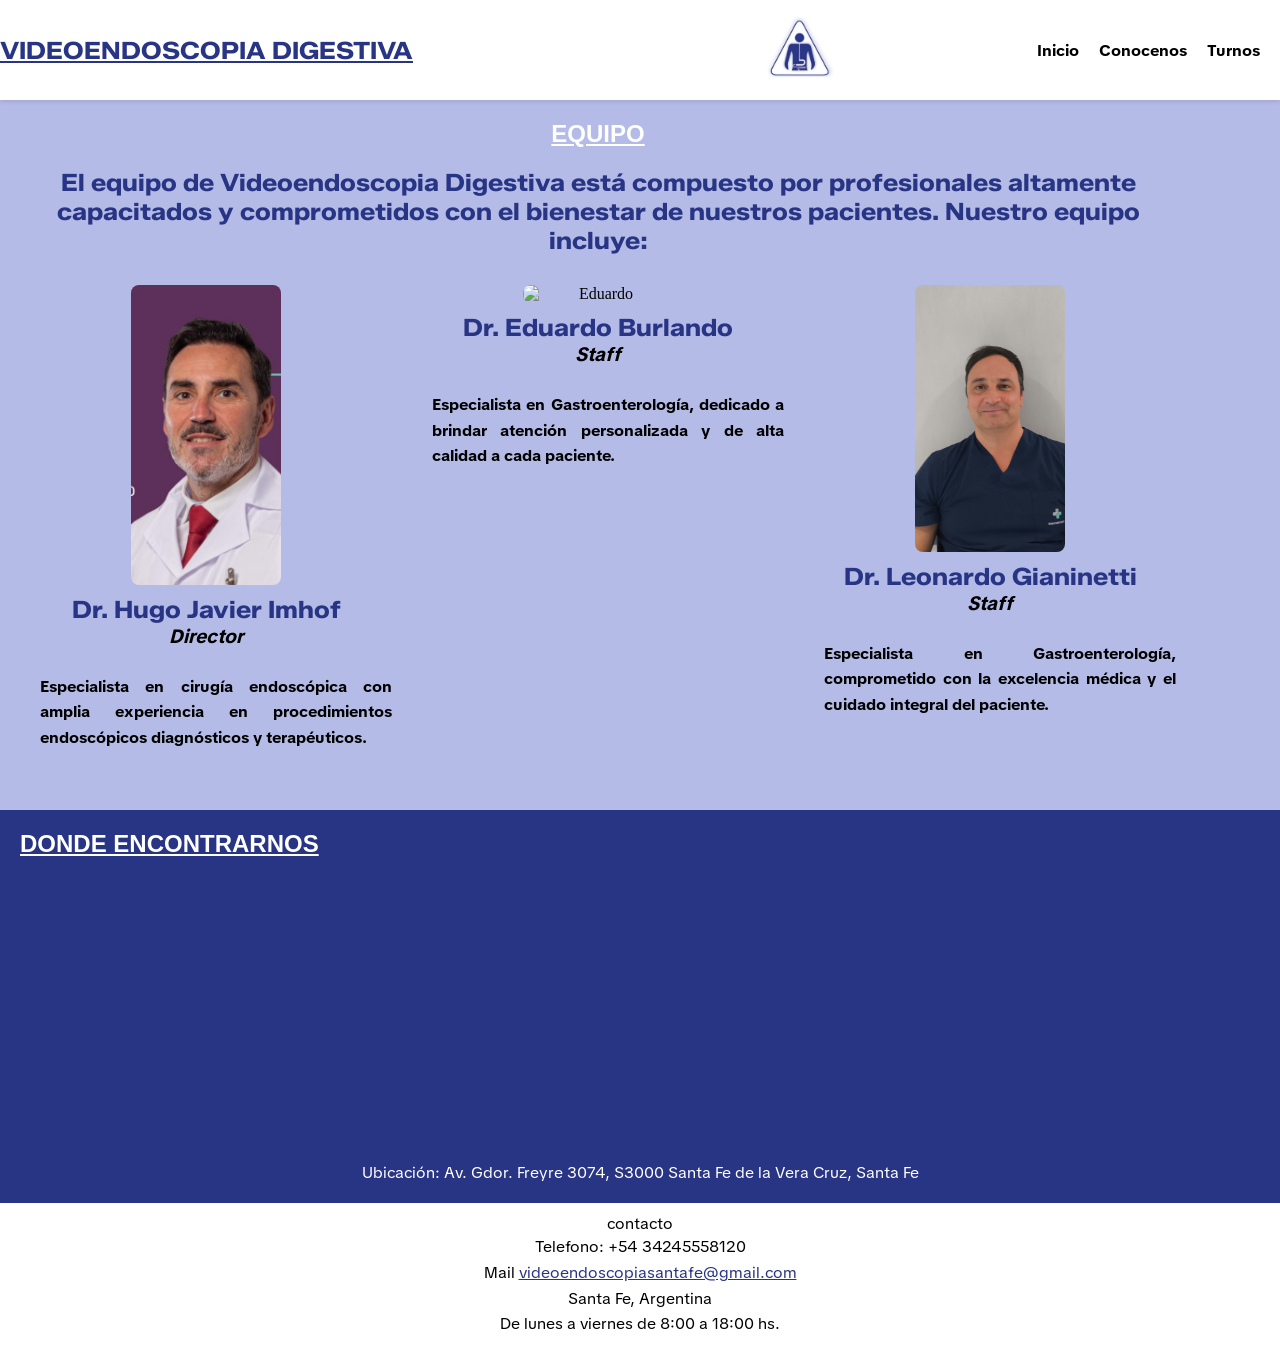
==== pages/conocenos.html @ 523eb46d "Archivos del proyecto" ====
<!DOCTYPE html>
<html lang="en">

<head>
    <link rel="preconnect" href="https://fonts.googleapis.com">
    <link rel="preconnect" href="https://fonts.gstatic.com" crossorigin>
    <link
        href="https://fonts.googleapis.com/css2?family=TikTok+Sans:opsz,wght@12..36,300..900&family=Zalando+Sans+SemiExpanded:ital,wght@0,200..900;1,200..900&display=swap"
        rel="stylesheet">
    <meta charset="UTF-8">
    <meta name="viewport" content="width=device-width, initial-scale=1.0">
    <title>Video endoscopia - Conocenos</title>
    <link rel="stylesheet" href="../css/estilos.css">
</head>

<body>
    <header>
        <h1>Videoendoscopia Digestiva</h1>
        <br>
        <img src="../img/logo.png" alt="">
        <nav>
            <ul>
                <li><a href="../index.html">Inicio</a></li>
                <li><a href="#">Conocenos</a></li>
                <li><a href="./turnos.html">Turnos</a></li>
            </ul>
        </nav>
    </header>
    <main>
        <section class="equipo">
            <h1 class="equipo-titulo">equipo</h1>
            <h2 class="equipo-descripcion">El equipo de Videoendoscopia Digestiva está compuesto por profesionales
                altamente
                capacitados y
                comprometidos con el bienestar de nuestros pacientes. Nuestro equipo incluye:
            </h2>
            <div class="miembro1"><img src="../img/hugo.jpeg" alt="Hugo">
                <h2>Dr. Hugo Javier Imhof</h2>
                <h3>Director</h3>
                <p>Especialista en cirugía endoscópica con amplia experiencia en procedimientos endoscópicos
                    diagnósticos y
                    terapéuticos.</p>
            </div>
            <div class="miembro2"><img src="../img/Eduardo.jpeg" alt="Eduardo">
                <h2>Dr. Eduardo Burlando</h2>
                <h3>Staff</h3>
                <p>Especialista en Gastroenterología, dedicado a brindar atención personalizada y de alta calidad a
                    cada
                    paciente.</p>
            </div>
            <div class="miembro3"><img src="../img/leonardo.jpeg" alt="Leonardo">
                <h2>Dr. Leonardo Gianinetti</h2>
                <h3>Staff</h3>
                <p>Especialista en Gastroenterología, comprometido con la excelencia médica y el cuidado integral
                    del
                    paciente.</p>
            </div>
        </section>
        <section class="ubicacion">
            <h1>Donde encontrarnos </h1>
            <iframe
                src="https://www.google.com/maps/embed?pb=!1m18!1m12!1m3!1d3396.8725157414074!2d-60.71867722438374!3d-31.637340724160556!2m3!1f0!2f0!3f0!3m2!1i1024!2i768!4f13.1!3m3!1m2!1s0x95b5a9b5f8a5384f%3A0x333272bdfcde6d98!2sClinica%20De%20Nefrologia!5e0!3m2!1sen!2sar!4v1765292936223!5m2!1sen!2sar"
                width="400" height="300" style="border:0;" allowfullscreen="" loading="lazy"
                referrerpolicy="no-referrer-when-downgrade"></iframe>
            <figcaption>Ubicación: Av. Gdor. Freyre 3074, S3000 Santa Fe de la Vera Cruz, Santa Fe</figcaption>
        </section>
    </main>
    <footer>
        contacto
        <address>
            Telefono: +54 34245558120<br>
            Mail <a href="mailto:videoendoscopiasantafe@gmail.com">videoendoscopiasantafe@gmail.com</a><br>
            Santa Fe, Argentina <br>
            De lunes a viernes de 8:00 a 18:00 hs.
        </address>
    </footer>
</body>

</html>
---- css/estilos.css ----
* {
    margin: 0;
    padding: 0;
    box-sizing: border-box;
}

ul {
    text-decoration: none;
    list-style: none;

}

a {
    text-decoration: none;
    color: inherit;
    font-family: 'TikTok Sans', sans-serif;
}

h1 {
    text-transform: uppercase;
    font-family: "Zalando Sans Expanded", sans-serif;
    color: white;
    text-decoration: underline;
}

h2 {
    font-family: "Zalando Sans SemiExpanded", sans-serif;
    font-size: 1.5rem;
    font-weight: bold;
    color: #283484;
}

p {
    font-family: 'TikTok Sans', sans-serif;
    font-weight: bold;
    font-size: 1.2rem;
    line-height: 1.6;
    color: black;
    margin: 20px 0;
    align-content: justify;
}

header img {
    width: 100px;
    height: auto;
    vertical-align: middle;
    margin-right: 20px;
}

header {
    align-items: center;
    background-color: white;
    display: flex;
    justify-content: space-between;
    position: sticky;
    top: 0;
    box-shadow: 0 2px 4px rgba(0, 0, 0, 0.1);
    z-index: 1000;
}

header h1 {
    color: #283484;
    font-family: "Zalando Sans SemiExpanded", sans-serif;
    font-size: 1.5rem;
    vertical-align: middle;
}

header nav {
    margin-right: 20px;
}

header nav ul {
    display: flex;
    gap: 20px;
    list-style: none;
    justify-content: space-around;
    align-items: center;
}

header nav ul li a {
    font-family: 'TikTok Sans', sans-serif;
    font-size: 1rem;
    font-weight: bold;
    color: black;
}



.introduccion {
    padding: 20px;
    background-size: cover;
    background-position: center top;
    background-image: url('../img/logoMit.jpeg');
    height: auto;
}

.servicios {
    padding: 20px;
    background-color: #283484;
    color: white;
}

.servicios ul li {
    font-family: 'TikTok Sans', sans-serif;
    font-size: 1.2rem;
    margin: 10px 0;
    list-style: disc;
}

.turnos {
    padding: 20px;
    background-color: #283484;
    color: white;
}

.turnos label {
    display: block;
    font-family: 'TikTok Sans', sans-serif;
}

.turnos input,
.turnos select,
.turnos textarea {
    padding: 8px;
    margin-bottom: 10px;
    border: none;
    border-radius: 4px;
}

.turnos h2 {
    font-family: 'TikTok Sans', sans-serif;
    font-weight: normal;
    color: white;
    font-size: 1.5rem;
    font-weight: bold;

}

.turnos input[type="submit"] {
    background-color: #ffffff;
    border: outset 2px black;
    padding: 10px 20px;
    border-radius: 4px;
    cursor: pointer;
    font-family: 'TikTok Sans', sans-serif;
    font-size: 1rem;
    font-weight: bold;
}

.ubicacion {
    padding: 20px;
    background-color: #283484;
    color: white;
}

.ubicacion iframe {
    height: 300px;
    border: none;
    border-radius: 8px;
    width: 100%;
}


.ubicacion figcaption {
    text-align: center;
    font-family: 'TikTok Sans', sans-serif;
}

.equipo {
    padding: 20px;
    background-color: #b4bbe6;
    display: grid;
    grid-template-columns: 30% 30% 30%;
    grid-template-rows: auto auto auto;
    grid-template-areas:
        "titulo titulo titulo"
        "descripcion descripcion descripcion"
        "miembro1 miembro2 miembro3";
    gap: 20px;
}


.equipo img {
    width: 150px;
    border-radius: 8px;
    margin: 10px 0;
    justify-content: center;
}

.equipo h3 {
    font-family: 'TikTok Sans', sans-serif;
    font-size: 1.2rem;
    color: black;
    margin-bottom: 5px;
    font-style: italic;
}

.equipo div {
    margin-bottom: 20px;
    width: 100%;
    display: flex;
    flex-direction: column;
    align-items: center;
}

.equipo div p {
    margin-left: 20px;
    font-size: 1rem;
    font-family: 'TikTok Sans', sans-serif;
    color: black;
    text-align: justify;
}

.equipo-titulo {
    grid-area: titulo;
    text-align: center;
}

.equipo-descripcion {
    grid-area: descripcion;
    text-align: center;
    margin-bottom: 0;
}

.miembro1 {
    grid-area: miembro1;
    flex-direction: column;
    text-align: center;
}

.miembro2 {
    grid-area: miembro2;
    flex-direction: column;
    text-align: center;
}

.miembro3 {
    grid-area: miembro3;
    flex-direction: column;
    text-align: center;
}


footer {
    background-color: white;
    color: black;
    text-align: center;
    padding: 10px 0;
    position: relative;
    bottom: 0;
    width: 100%;
    font-family: 'TikTok Sans', sans-serif;
    font-size: 1rem;
}

footer a {
    color: #283484;
}

footer address {
    font-style: normal;
    line-height: 1.6;
}

footer address a {
    text-decoration: underline;
}


/* Media Queries for Responsiveness */


@media (max-width: 480px) {
    header {
        padding: 8px;
    }

    header h1 {
        font-size: 1rem;
    }

    header img {
        width: 50px;
        margin-right: 5px;
    }

    header nav ul {
        gap: 5px;
    }

    header nav ul li a {
        font-size: 0.8rem;
    }

    h1 {
        font-size: 1.3rem;
    }

    h2 {
        font-size: 1rem;
    }

    p {
        font-size: 0.9rem;
        margin: 10px 0;
    }

    .introduccion {
        padding: 10px;
    }

    .servicios {
        padding: 10px;
    }

    .servicios ul li {
        font-size: 0.95rem;
        margin: 5px 0;
    }

    .turnos {
        padding: 10px;
    }

    .turnos input,
    .turnos select,
    .turnos textarea {
        padding: 8px;
        font-size: 0.9rem;
    }

    .turnos h2 {
        font-size: 1.1rem;
    }

    .turnos input[type="submit"] {
        padding: 8px 15px;
        font-size: 0.9rem;
        width: 100%;
    }

    .ubicacion {
        padding: 10px;
    }

    .ubicacion iframe {
        height: 200px;
    }

    .ubicacion figcaption {
        font-size: 0.85rem;
    }

    .equipo {
        padding: 10px;
        gap: 10px;
        grid-template-columns: 100%;
        grid-template-areas:
            "titulo"
            "descripcion"
            "miembro1"
            "miembro2"
            "miembro3";

    }

    .equipo img {
        width: 100px;
    }

    .equipo h3 {
        font-size: 1rem;
    }

    .equipo div p {
        font-size: 0.85rem;
    }

    footer {
        padding: 10px 5px;
        font-size: 0.85rem;
    }

    footer address {
        line-height: 1.4;
    }
}
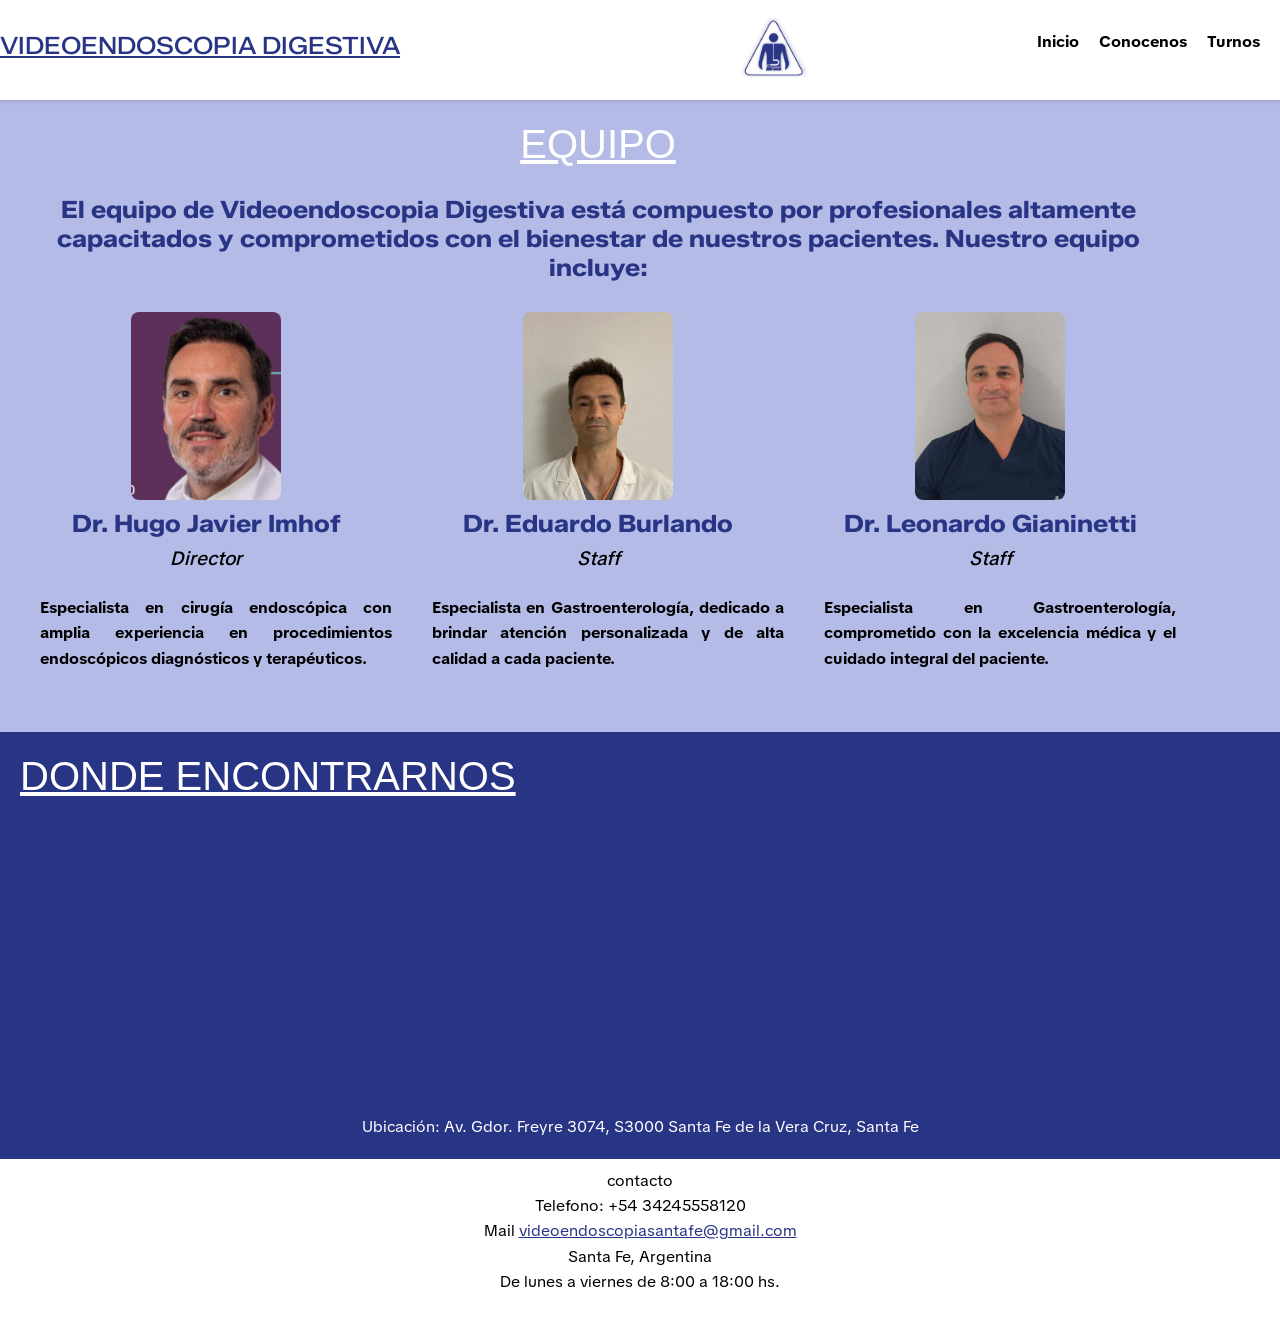
==== commit 8e395dbc: "cambios de las imagenes" ====
--- a/pages/conocenos.html
+++ b/pages/conocenos.html
@@ -10,6 +10,8 @@
     <meta charset="UTF-8">
     <meta name="viewport" content="width=device-width, initial-scale=1.0">
     <title>Video endoscopia - Conocenos</title>
+    <link href="https://cdn.jsdelivr.net/npm/bootstrap@5.3.8/dist/css/bootstrap.min.css" rel="stylesheet"
+        integrity="sha384-sRIl4kxILFvY47J16cr9ZwB07vP4J8+LH7qKQnuqkuIAvNWLzeN8tE5YBujZqJLB" crossorigin="anonymous">
     <link rel="stylesheet" href="../css/estilos.css">
 </head>
 
@@ -34,21 +36,21 @@
                 capacitados y
                 comprometidos con el bienestar de nuestros pacientes. Nuestro equipo incluye:
             </h2>
-            <div class="miembro1"><img src="../img/hugo.jpeg" alt="Hugo">
+            <div class="miembro1"><img src="../img/hugo.jpg" alt="Hugo">
                 <h2>Dr. Hugo Javier Imhof</h2>
                 <h3>Director</h3>
                 <p>Especialista en cirugía endoscópica con amplia experiencia en procedimientos endoscópicos
                     diagnósticos y
                     terapéuticos.</p>
             </div>
-            <div class="miembro2"><img src="../img/Eduardo.jpeg" alt="Eduardo">
+            <div class="miembro2"><img src="../img/eduardo.jpg" alt="Eduardo">
                 <h2>Dr. Eduardo Burlando</h2>
                 <h3>Staff</h3>
                 <p>Especialista en Gastroenterología, dedicado a brindar atención personalizada y de alta calidad a
                     cada
                     paciente.</p>
             </div>
-            <div class="miembro3"><img src="../img/leonardo.jpeg" alt="Leonardo">
+            <div class="miembro3"><img src="../img/leonardo.jpg" alt="Leonardo">
                 <h2>Dr. Leonardo Gianinetti</h2>
                 <h3>Staff</h3>
                 <p>Especialista en Gastroenterología, comprometido con la excelencia médica y el cuidado integral
@@ -74,6 +76,9 @@
             De lunes a viernes de 8:00 a 18:00 hs.
         </address>
     </footer>
+    <script src="https://cdn.jsdelivr.net/npm/bootstrap@5.3.8/dist/js/bootstrap.bundle.min.js"
+        integrity="sha384-FKyoEForCGlyvwx9Hj09JcYn3nv7wiPVlz7YYwJrWVcXK/BmnVDxM+D2scQbITxI"
+        crossorigin="anonymous"></script>
 </body>
 
 </html>
--- a/css/estilos.css
+++ b/css/estilos.css
@@ -384,4 +384,28 @@
     footer address {
         line-height: 1.4;
     }
+}
+
+/* Botón flotante de WhatsApp */
+.whatsapp-float {
+    position: fixed;
+    bottom: 20px;
+    right: 20px;
+    background-color: #25d366;
+    color: white;
+    border-radius: 50%;
+    width: 60px;
+    height: 60px;
+    display: flex;
+    align-items: center;
+    justify-content: center;
+    font-size: 30px;
+    text-decoration: none;
+    z-index: 1000;
+    box-shadow: 0 4px 8px rgba(0, 0, 0, 0.3);
+    transition: background-color 0.3s;
+}
+
+.whatsapp-float:hover {
+    background-color: #128c7e;
 }
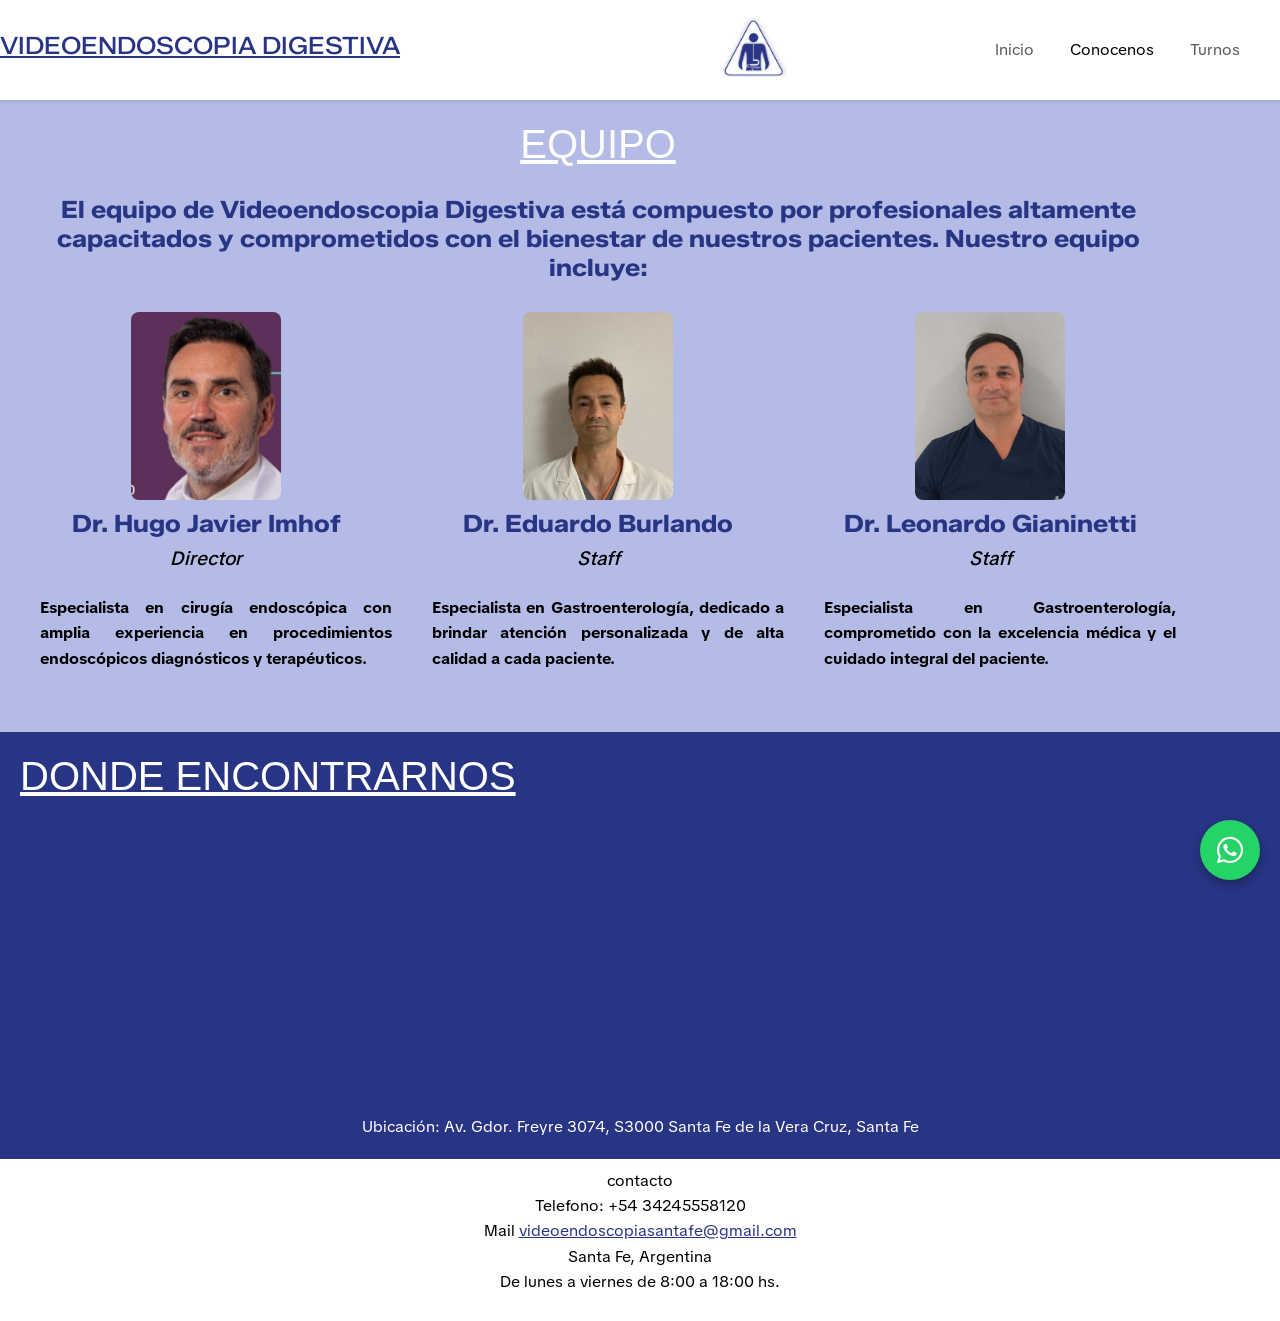
==== commit af606e3f: "agregue todo bootstrap" ====
--- a/pages/conocenos.html
+++ b/pages/conocenos.html
@@ -12,6 +12,10 @@
     <title>Video endoscopia - Conocenos</title>
     <link href="https://cdn.jsdelivr.net/npm/bootstrap@5.3.8/dist/css/bootstrap.min.css" rel="stylesheet"
         integrity="sha384-sRIl4kxILFvY47J16cr9ZwB07vP4J8+LH7qKQnuqkuIAvNWLzeN8tE5YBujZqJLB" crossorigin="anonymous">
+    <script src="https://cdn.jsdelivr.net/npm/bootstrap@5.3.8/dist/js/bootstrap.bundle.min.js"
+        integrity="sha384-0pUGZvbkm6XF6gxjEnlmuGrJXVbNuzT9qBBavbLwCsOGabYfZo0T0to5eqruptLy"
+        crossorigin="anonymous"></script>
+    <link rel="stylesheet" href="https://cdnjs.cloudflare.com/ajax/libs/font-awesome/6.0.0/css/all.min.css">
     <link rel="stylesheet" href="../css/estilos.css">
 </head>
 
@@ -20,12 +24,20 @@
         <h1>Videoendoscopia Digestiva</h1>
         <br>
         <img src="../img/logo.png" alt="">
-        <nav>
-            <ul>
-                <li><a href="../index.html">Inicio</a></li>
-                <li><a href="#">Conocenos</a></li>
-                <li><a href="./turnos.html">Turnos</a></li>
-            </ul>
+        <nav class="navbar navbar-expand-lg bg-body-white">
+            <div class="container-fluid">
+                <ul class="navbar-nav">
+                    <li class="nav-item">
+                        <a class="nav-link" href="../index.html">Inicio</a>
+                    </li>
+                    <li class="nav-item">
+                        <a class="nav-link active" aria-current="page" href="#">Conocenos</a>
+                    </li>
+                    <li class="nav-item">
+                        <a class="nav-link" href="./turnos.html">Turnos</a>
+                    </li>
+                </ul>
+            </div>
         </nav>
     </header>
     <main>
@@ -76,6 +88,10 @@
             De lunes a viernes de 8:00 a 18:00 hs.
         </address>
     </footer>
+    <a href="https://wa.me/5434245558120?text=Hola,%20me%20gustar%C3%ADa%20m%C3%A1s%20informaci%C3%B3n%20sobre%20sus%20servicios."
+        class="whatsapp-float" target="_blank">
+        <i class="fab fa-whatsapp"></i>
+    </a>
     <script src="https://cdn.jsdelivr.net/npm/bootstrap@5.3.8/dist/js/bootstrap.bundle.min.js"
         integrity="sha384-FKyoEForCGlyvwx9Hj09JcYn3nv7wiPVlz7YYwJrWVcXK/BmnVDxM+D2scQbITxI"
         crossorigin="anonymous"></script>
